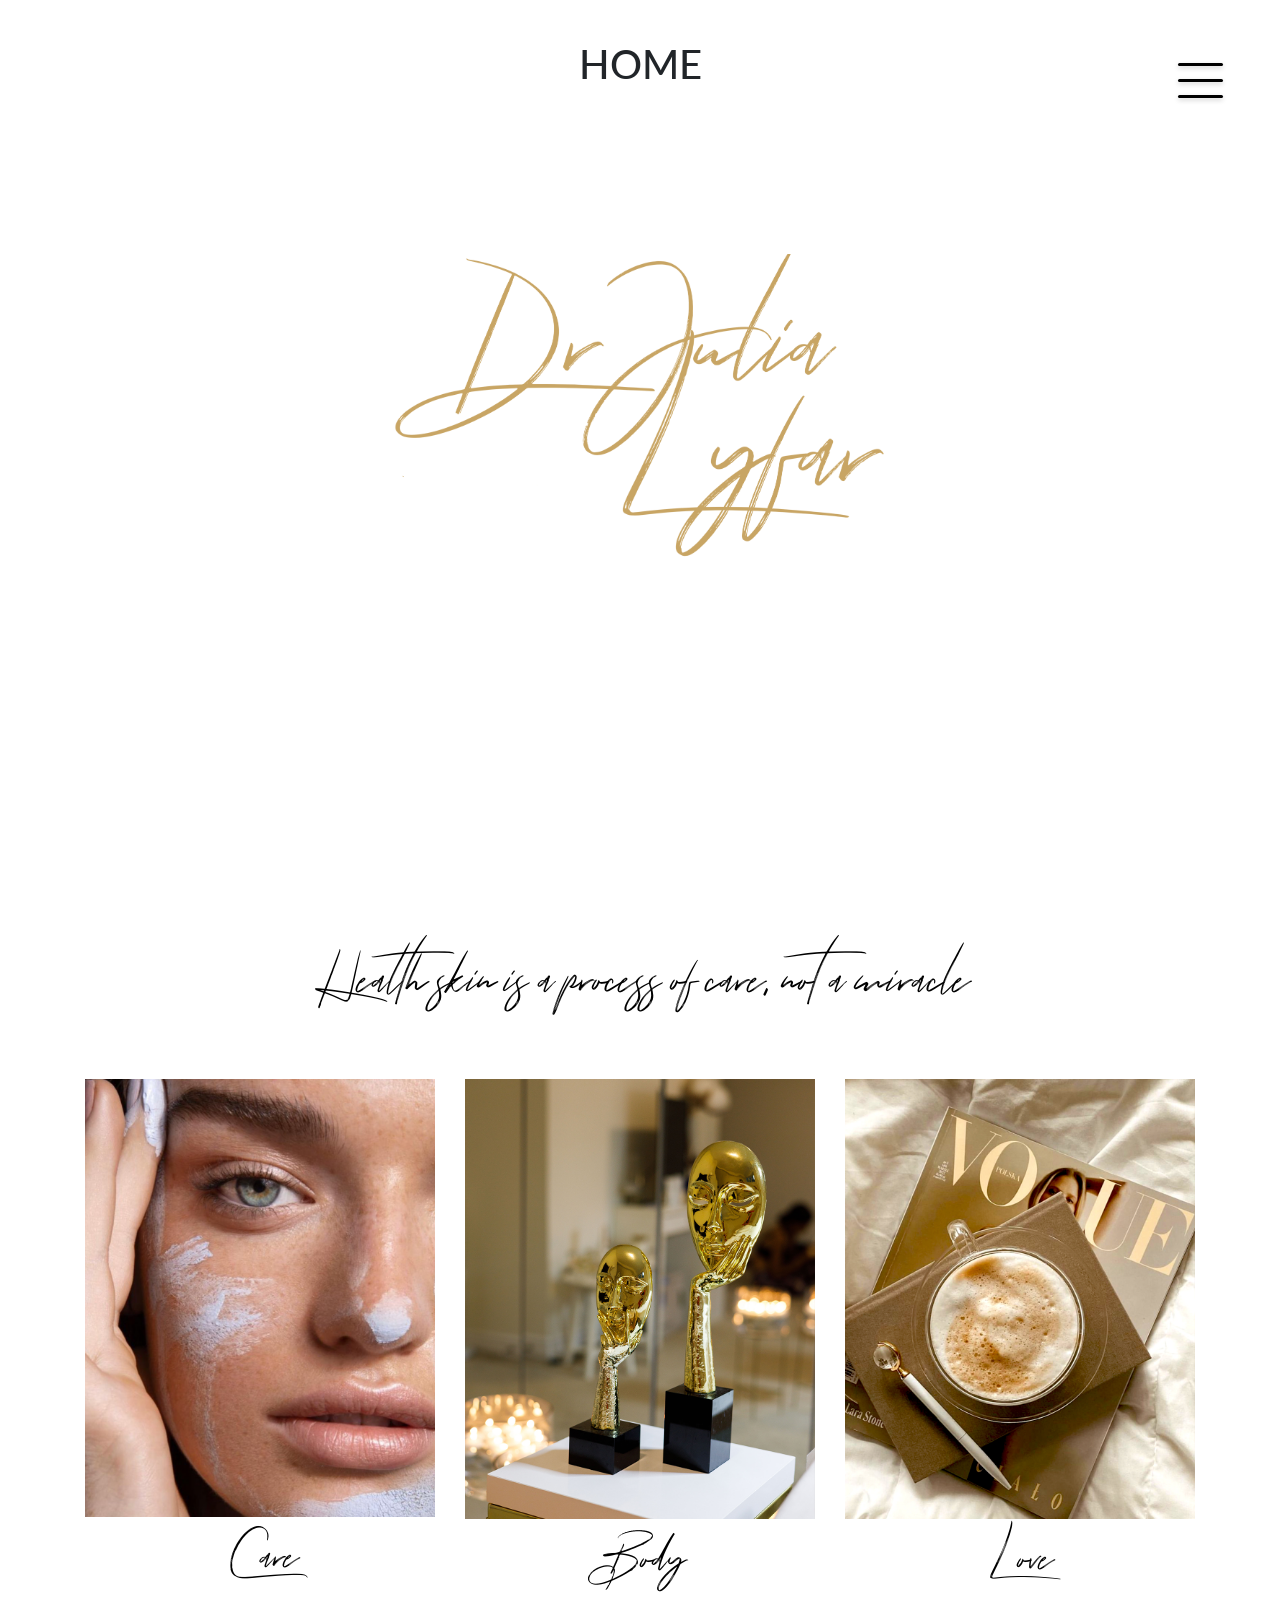
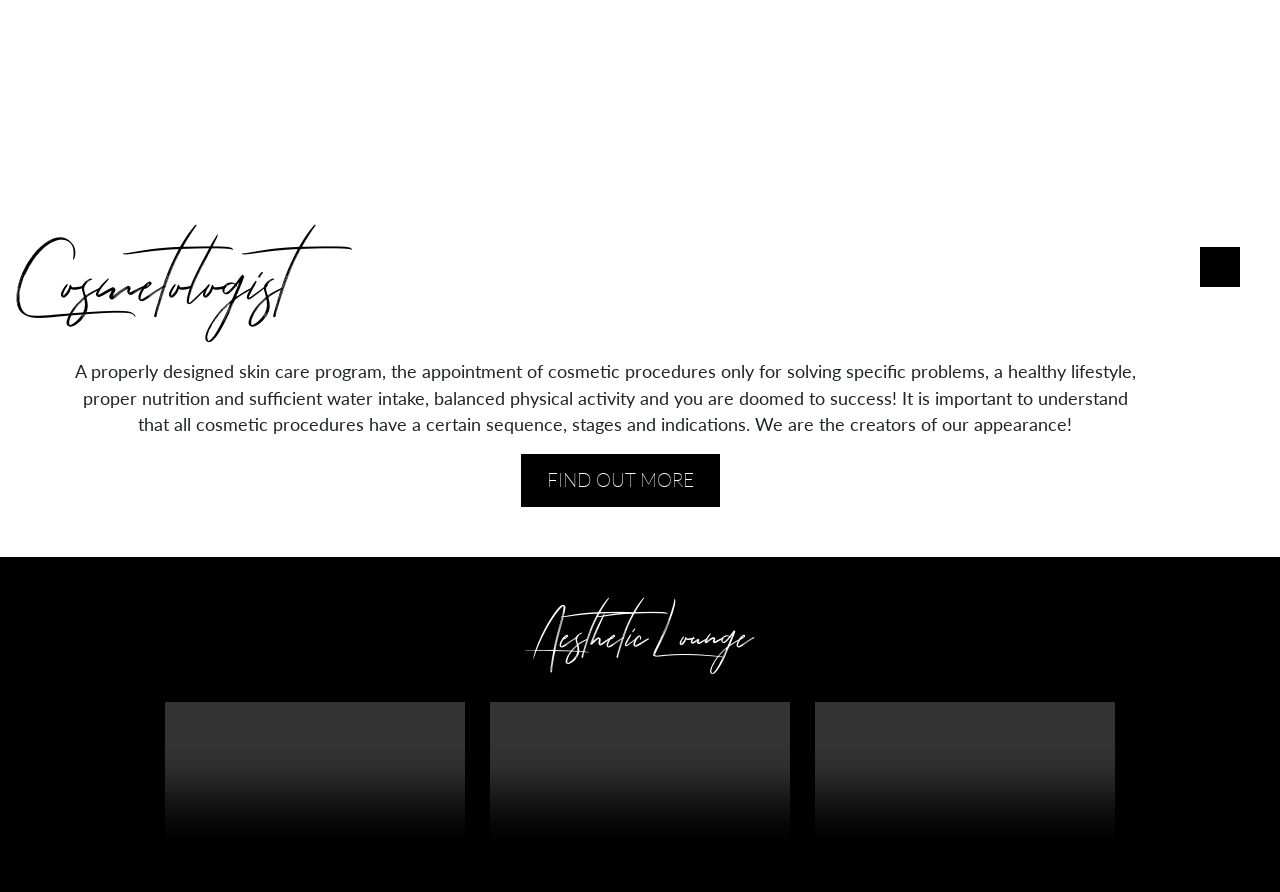
==== index.html @ 24a82a99 "Add files via upload" ====
<!DOCTYPE html>
<html lang="en">
<head>
    <meta charset="UTF-8">
    <meta http-equiv="X-UA-Compatible" content="IE=edge">
    <meta name="viewport" content="width=device-width, initial-scale=1.0">
    <link rel="preconnect" href="https://fonts.googleapis.com"> 
    <link rel="preconnect" href="https://fonts.gstatic.com" crossorigin> 
    <link rel="stylesheet" href="https://cdn.jsdelivr.net/npm/bootstrap@4.3.1/dist/css/bootstrap.min.css" integrity="sha384-ggOyR0iXCbMQv3Xipma34MD+dH/1fQ784/j6cY/iJTQUOhcWr7x9JvoRxT2MZw1T" crossorigin="anonymous">
    <link href="https://fonts.googleapis.com/css2?family=Lato:wght@300;400&display=swap" rel="stylesheet">
    <link rel="stylesheet" href="navigation.css">
    <link rel="stylesheet" href="main.css">
    <title>Home</title>
</head>
<body>
    <div id="menu-bar">
        <div class="navbar-links">
            <ul>
               <li><a href="index.html" class="text-decoration-none"><h2 id="current-page-link">HOME</h2></a></li>
               <hr>
               <li><a href="about.html" class="text-decoration-none"><h2>ABOUT ME</h2></a></li>
               <hr>
               <li><a href="services.html" class="text-decoration-none"><h2>SERVICES</h2></a></li>
               <hr>
               <li><a href="results.html" class="text-decoration-none"><h2>RESULTS</h2></a></li>
               <hr>
               <li><a href="contact_me.html" class="text-decoration-none"><h2>CONTACT<span> ME</span></h2></a></li>
            </ul>
         </div>
    </div>
    <h1>HOME</h1>
    <div class="menu-btn">
        <div class="menu-btn_shape"></div>
    </div>
    <div id="home-page-banner">
        <img src="images/IMG_4434.JPG" alt="" id="logo-img">
        <img src="images/Logomain.png" alt="" id="logo">
        <img src="images/IMG_4434.JPG" alt="" id="logo-img-responsive">
    </div>
    <div>
        <h2>Health skin is a process of care, not a miracle</h2>
        <p></p>
        <div class="container">
            <div class="row">
                <div class="col-lg-4 col-md-4">
                    <img src="images/main1.png" alt="" class="triple">
                    <div class="content">
                        <h3>Care</h3>
                    </div>
                </div>
                <div class="col-lg-4 col-md-4">
                    <img src="images/main2.jpg" alt="" class="triple">
                    <div class="content">
                        <h3>Body</h3>
                    </div>
                </div>
                <div class="col-lg-4 col-md-4">
                    <img src="images/main3.jpg" alt="" class="triple">
                    <div class="content">
                        <h3>Love</h3>
                    </div>
                </div>
            </div>
        </div>
    </div>
    <div id="thesecondcontainer" style="margin-bottom: 50px">
            <div class="flex-container">
                <div class="text-container">
                    <h2>Cosmetologist</h2>
                    <p>A properly designed skin care program, the appointment of cosmetic procedures only for solving specific problems, a healthy lifestyle, proper nutrition and sufficient water intake, balanced physical activity and you are doomed to success!
                    It is important to understand that all cosmetic procedures have a certain sequence, stages and indications. We are the creators of our appearance!</p>
                    <a href="about.html"><button type="button" class="myButton">FIND OUT MORE</button></a>
                </div>
                <div class="img-container">
                    <img src="images/IMG_4003.JPG" alt="">
                </div>
            </div>
    </div>
    <div class="video">
        <h3>Aesthetic Lounge</h3>
        <div class="video-class-flex">
            <video controls>
                <source src="images/video1.mp4" type="video/mp4">
            </video>
            <video controls>
                <source src="images/video2.mp4" type="video/mp4">
            </video>
            <video controls>
                <source src="images/video3.mp4" type="video/mp4">
            </video>
        </div>
    </div>
    <script src="main.js"></script>
</body>
</html>
---- navigation.css ----
#menu-bar{
    display: none;
    position: fixed;
    top: 0;
    height: 100vh;
    width: 100%;
    background-color: white;
    z-index: 2;
    align-items: center;
    align-content: center;
    justify-content: space-around;
    text-align: center;
    align-items: center;
}
a{
    all: unset;
}
#current-page-link{
    color: black;
}
hr{
    background-color: #d2ab66;
    height: 2px;
    border: 0;
    width: 50%;
}
.navbar-links{
    width: 80%;
    margin: auto;
}
h2:hover{
    color: #d2ab66;
    text-decoration: none;
}
a h2{
    font-family: 'Lato', sans-serif;
    color: #7b7b7b;
    font-size: 2rem;
    font-weight: 350;
}
.navbar-links ul{
    padding: 0;
    list-style-type: none;
    position: relative;
    margin-top: 3rem;
}
.menu-btn{
    top: 40px;
    right: 40px;
    position: absolute;
    display: flex;
    justify-content: center;
    align-items: center;
    width: 80px;
    height: 80px;
    cursor: pointer;
    transition: all .5s ease-in-out;
}
.menu-btn_shape{
    width: 45px;
    height: 3px;
    background-color: black;
    border-radius: 5px;
    box-shadow: 0 2px 5px rgba(0, 0, 0, 0.2);
    transition: all .5s ease-in-out;
    z-index: 2;
}
.menu-btn_shape::before,
.menu-btn_shape::after{
    content: '';
    position: absolute;
    width: 45px;
    height: 3px;
    background-color: black;
    border-radius: 5px;
    box-shadow: 0 2px 5px rgba(0, 0, 0, 0.2);
    transition: all .5s ease-in-out;
}
.menu-btn_shape::before{
    transform: translateY(-16px);
}
.menu-btn_shape::after{
    transform: translateY(16px);
}

/* ANIMATION */

.menu-btn.open .menu-btn_shape{
    transform: translateX(-50px);
    background: transparent;
    box-shadow: none;
}
.menu-btn.open .menu-btn_shape::before{
    transform: rotate(45deg) translate(35px, -35px);
}
.menu-btn.open .menu-btn_shape::after{
    transform: rotate(-45deg) translate(35px, 35px);
}

@media screen and (max-width: 700px){
    .menu-btn{
        top: 1.3rem;
        right: 1rem;
    }
    .navbar-links ul{
        top: 1.8rem
    }
    .navbar-links li h2{
        padding: 0;
    }
    .navbar-links{
        width: 50%;
    }
    .menu-btn_shape{
        width: 35px;
    }
    .menu-btn_shape::before,
    .menu-btn_shape::after{
    width: 35px;
    }
    hr{
        width: 100%;
    }
    .menu-btn_shape::before{
        transform: translateY(-13px);
    }
    .menu-btn_shape::after{
        transform: translateY(13px);
    }
    .navbar-links ul{
        margin-top: 1rem;
    }
}
@media(max-width: 410px){
    span{
        display: none;
    }
}
@media(max-width: 300px){
    span{
        display: none;
    }
    .menu-btn{
        right: -1rem;
    }
}
---- main.css ----
body{
    margin: 0;
}
.scroll{
    overflow: hidden;
}
h1{
    font-family: 'Lato', sans-serif;
    margin-top: 2.5rem;
    text-align: center;
}
p{
    font-family: 'Lato', sans-serif;
    font-size: 1.1rem;
}
.animation{
    opacity: 0;
}
@font-face{
    font-family: 'tuesdayNight';
    src: url('TuesdayNight-Regular.otf');
}
.video-class-flex{
    max-width: 1000px;
    display: flex;
    justify-content: space-evenly;
    padding-bottom: 40px;
    margin-left: auto;
    margin-right: auto;
}
video{
    width: 30%;
}
.video h3{
    display: block;
    color: white;
    margin-bottom: 40px;
}
.video{
    background-color: black;
    width: 100%;
    padding-top: 40px;
}
.myButton {
	background-color:#000000;
	display:inline-block;
	cursor:pointer;
	color:#ffffff;
	font-family: 'Lato';
	font-size:1.2rem;
	padding:9px 23px;
	text-decoration:none;
    border: solid black;
    font-weight: 200;
}
.myButton:hover {
	background-color: #404040;
    border: solid #404040;
}
.myButton:active {
	position:relative;
	top:1px;
}
.text-container{
    text-align: center;
}
#thesecondcontainer p{
    padding-right: 60px;
    padding-left: 30px;
    text-align: center;
    margin-top: 35px;
}
h2{
    font-family: 'tuesdayNight';
    text-align: center;
    font-size: 3rem;
    color: black;
}
h3{
    font-family: 'tuesdayNight';
    text-align: center;
    font-size: 2.6rem;
    color: black;
    margin-top: 15px;
}
.container{
    padding: 0;
}
/* ==========================ID=========================== */
#thesecondcontainer{
    margin-top: 20%;
    margin-left: 40px;
    margin-right: 40px;
}
#thesecondcontainer img{
    width: 100%;
    border: solid black 20px;
}

#thesecondcontainer h2{
    position: relative;
    left: -30px;
    font-size: 4rem;
    text-align: left;
}
#home-page-banner{
    background-color: white;
    height: 70vh;
    width: 100%;
    display: flex;
    align-items: center;
    align-content: center;
    justify-content: center;
    margin-bottom: 25vh;
}
#logo-img{
    max-width: 380px;
    border-radius: 50%;
}
#logo{
    width: 40%;
}
#logo-img-responsive{
    display: none;
}
.flex-container{
    display: flex;
}
.img-container{
    max-width: 35%;
}
/* ==========================CLASSES=========================== */
.triple{
    width: 100%;
}
.row{
    justify-content: center;
    margin-left: 0;
    margin-right: 0;
    margin-top: 70px;
}
.col-lg-4{
    text-align: center;
}
.col-lg-4 h2{
    text-align: left;
}
@media screen and (max-width: 650px){
    video{
        width: 33%;
    }
    #home-page-banner{
        margin-top: 20%;
        /* flex-wrap: wrap-reverse;
        margin-top: 10vh; */
        display: block;
        text-align: right;
        height: 65vh;
        margin-bottom: 20vh;
    }
    h2{
        font-size: 2rem;
        padding: 0% 50px;
    }
    h3{
        font-size: 2rem;
    }
    .col-lg-4{
        margin-bottom: 20px;
    }
    .triple{
        width: 60%;
    }
    #logo{
        width: 70%;
        margin-right: 15px;
        position: relative;
        z-index: 1;
    }
    #logo-img{
        display: none;
    }
    #logo-img-responsive{
        display: block;
        width: 230px;
        position: relative;
        top: -10vh;
        border-radius: 50%;
        z-index: 0;
        margin-left: 10%;
    }
    #thesecondcontainer h2{
        padding: 0;
        font-size: 2.7rem;
        margin-left: 30px;
    }
    #thesecondcontainer{
        margin-top: 70px;
    }
    .flex-container{
        /* flex-wrap: wrap;
        justify-content: center; */
        display: block;
        text-align: center;
    }
    .img-container{
        max-width: 90%;
        text-align: center;
        margin: auto;
        margin-top: 20px;
    }
    #thesecondcontainer p{
        padding: 0px;
        margin-top: 35px;
    }
    .myButton{
        margin: 20px 0;
    }
}
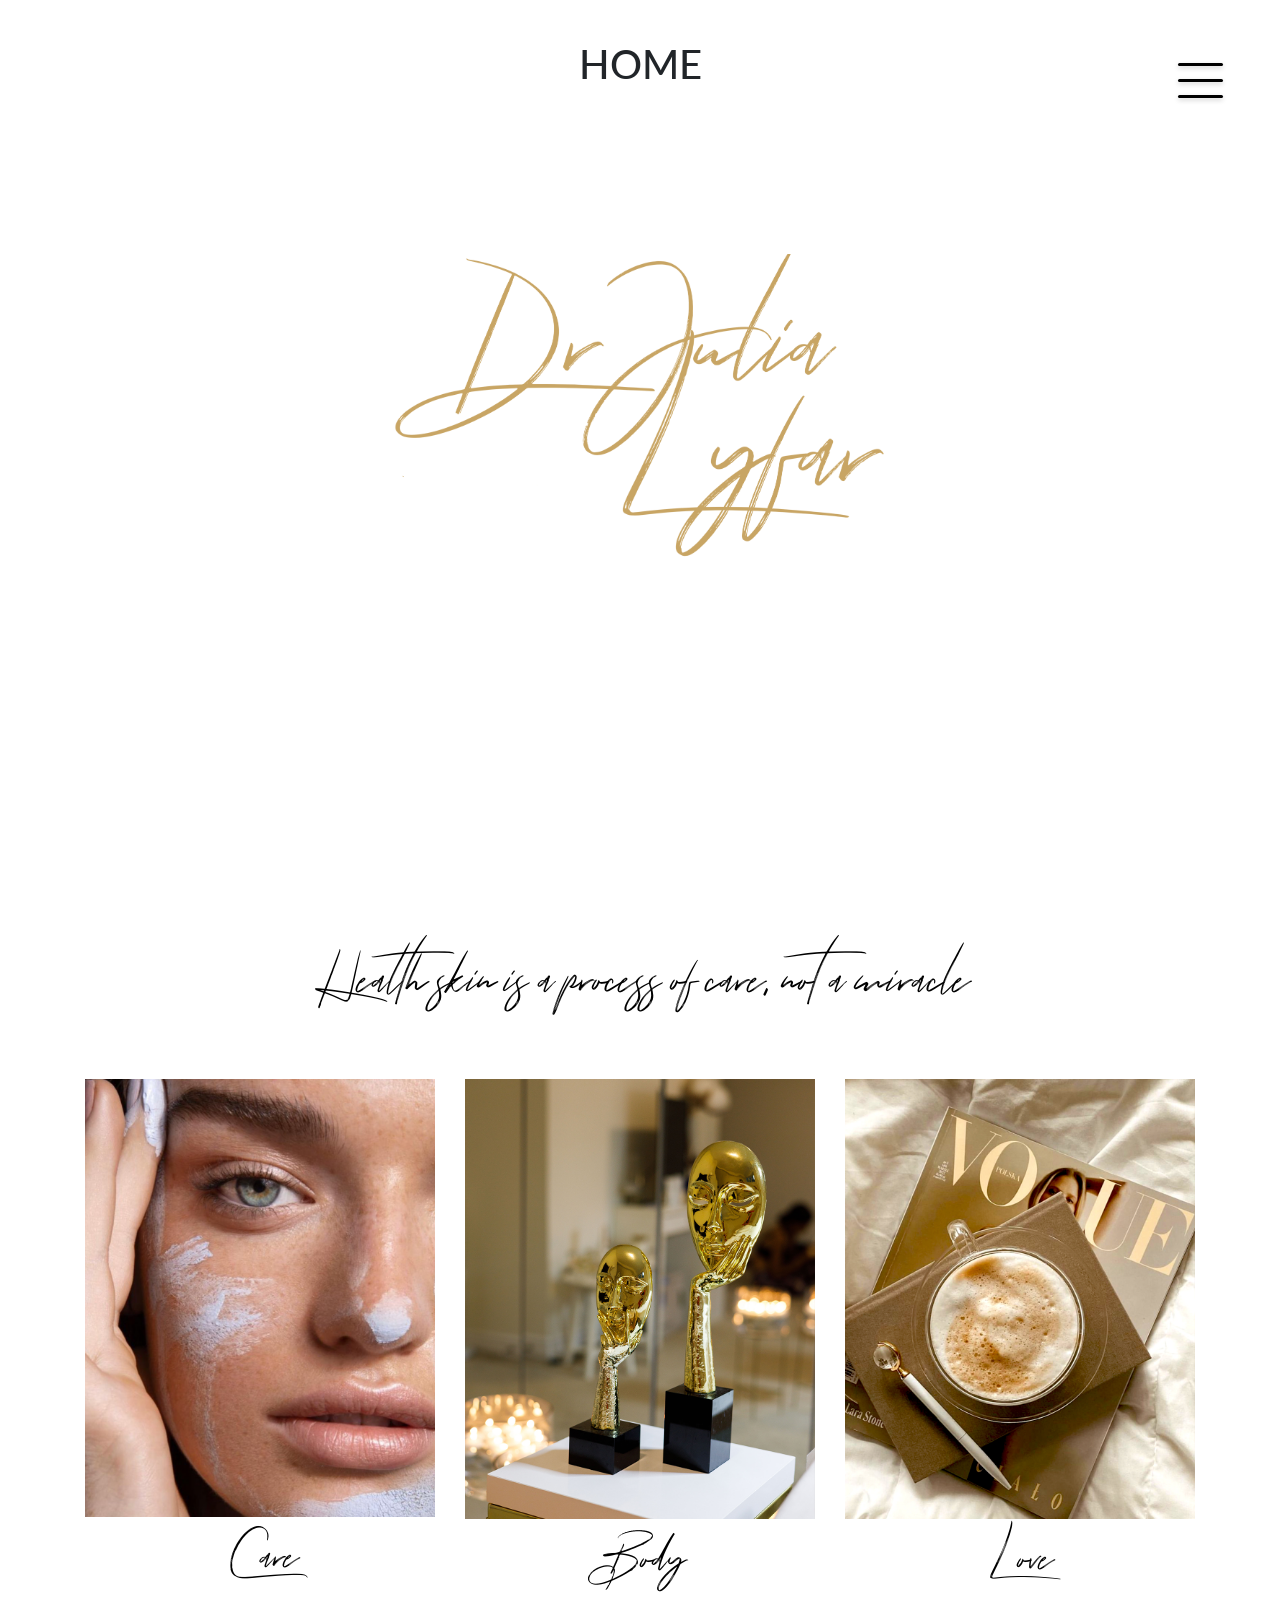
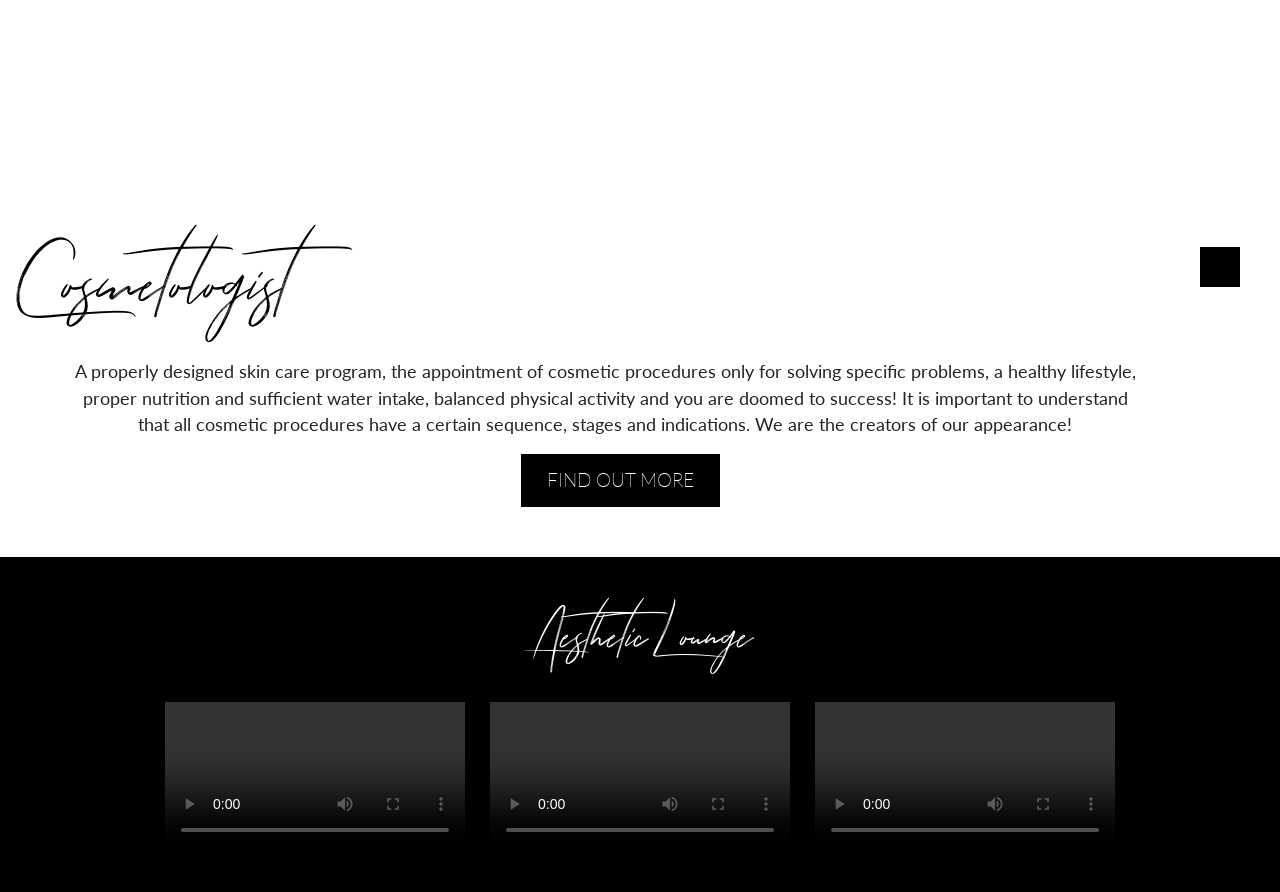
==== commit d7fc8402: "Update index.html" ====
--- a/index.html
+++ b/index.html
@@ -80,16 +80,16 @@
         <h3>Aesthetic Lounge</h3>
         <div class="video-class-flex">
             <video controls>
-                <source src="images/video1.mp4" type="video/mp4">
+                <source src="images/video1.mp4" type="video/mp4"  poster="images/vid1.jpg">
             </video>
             <video controls>
-                <source src="images/video2.mp4" type="video/mp4">
+                <source src="images/video2.mp4" type="video/mp4" poster="images/vid2.jpg">
             </video>
             <video controls>
-                <source src="images/video3.mp4" type="video/mp4">
+                <source src="images/video3.mp4" type="video/mp4" poster="images/vid3.jpg">
             </video>
         </div>
     </div>
     <script src="main.js"></script>
 </body>
-</html>+</html>
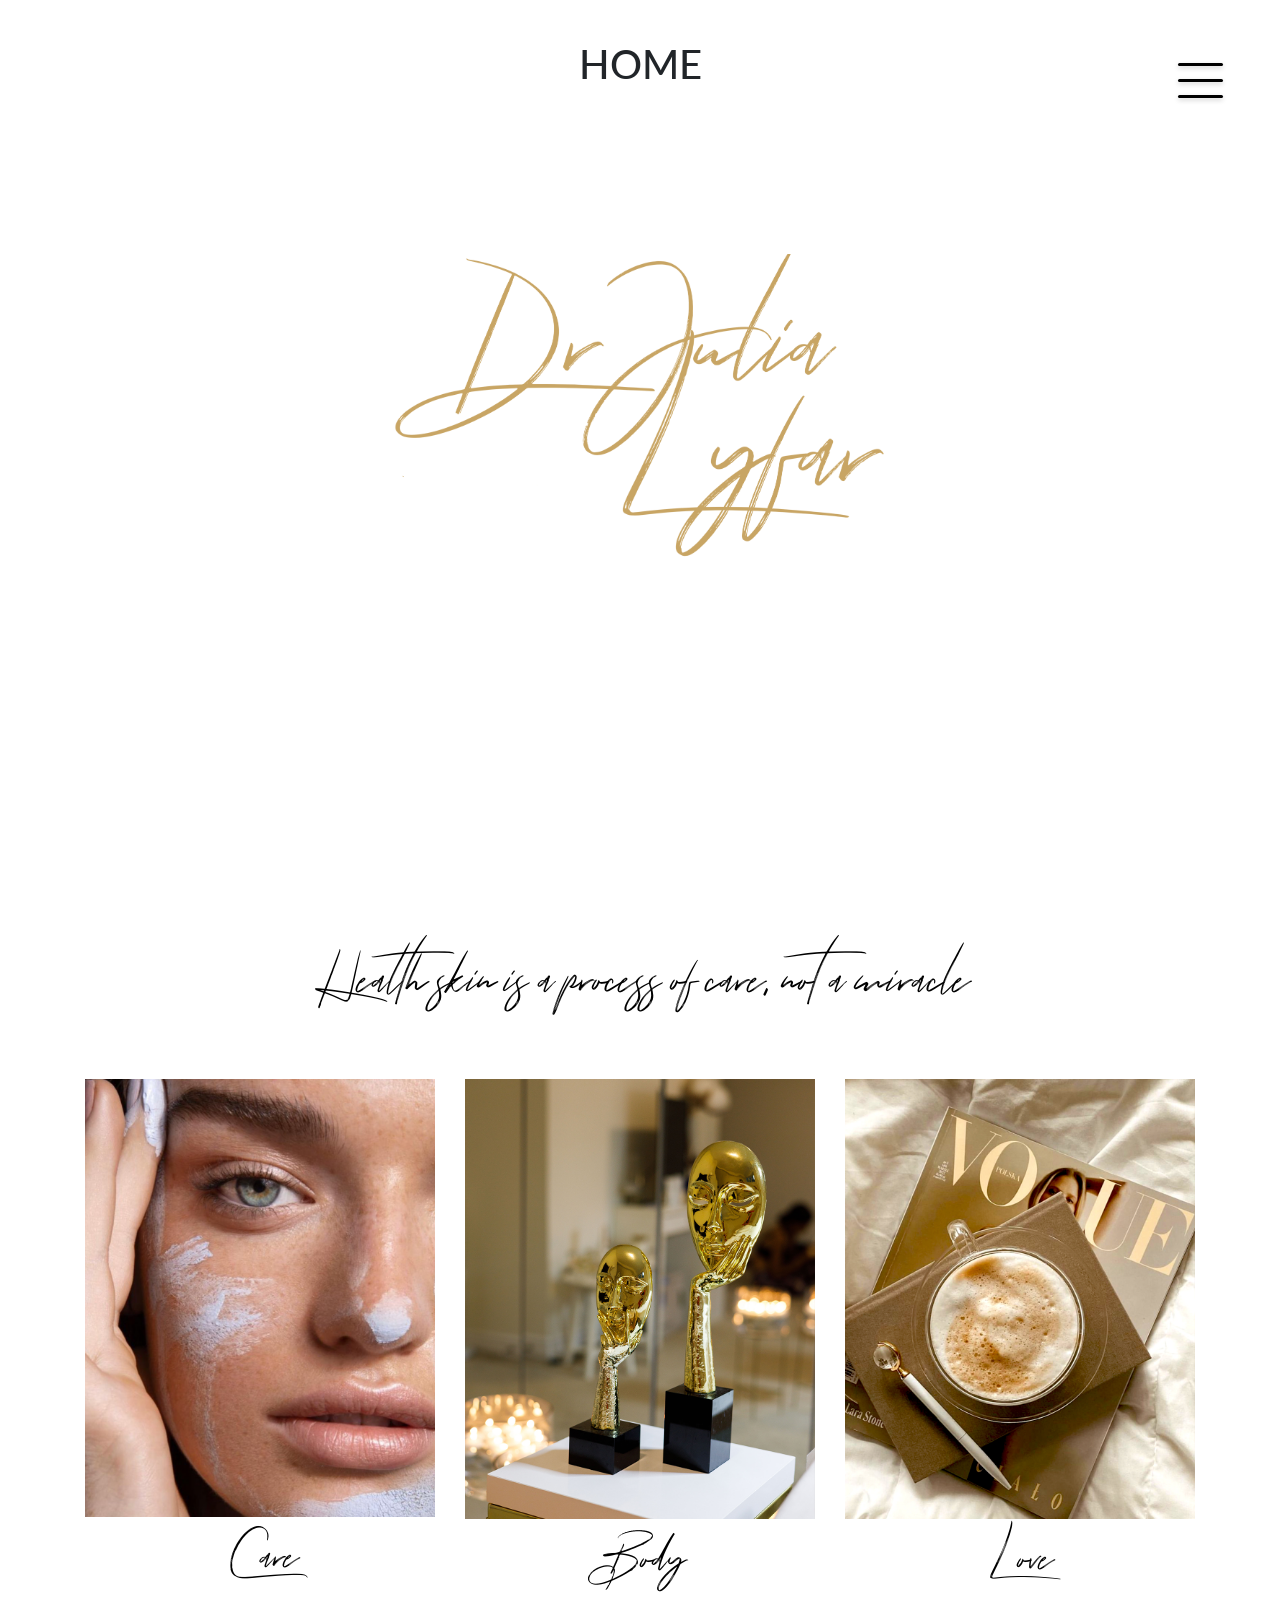
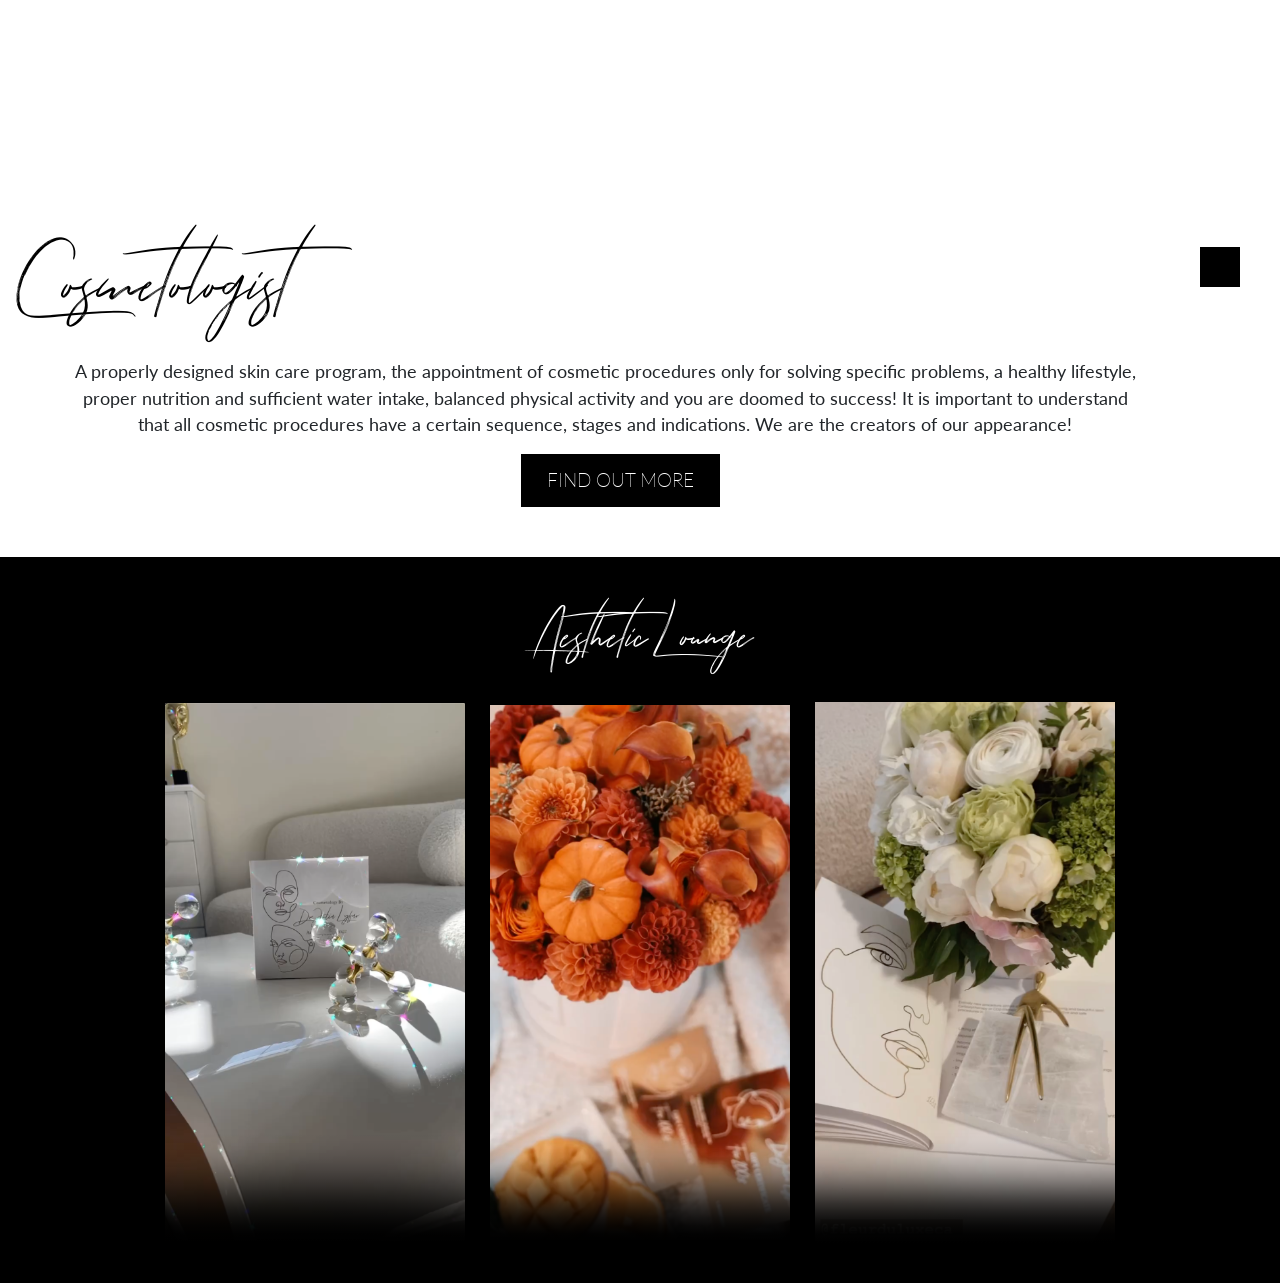
==== commit eebe4e7d: "Update index.html" ====
--- a/index.html
+++ b/index.html
@@ -79,14 +79,14 @@
     <div class="video">
         <h3>Aesthetic Lounge</h3>
         <div class="video-class-flex">
-            <video controls>
-                <source src="images/video1.mp4" type="video/mp4"  poster="images/vid1.jpg">
+            <video controls poster="images/vid1.png">
+                <source src="images/video1.mp4" type="video/mp4">
             </video>
-            <video controls>
-                <source src="images/video2.mp4" type="video/mp4" poster="images/vid2.jpg">
+            <video controls poster="images/vid2.png">
+                <source src="images/video2.mp4" type="video/mp4">
             </video>
-            <video controls>
-                <source src="images/video3.mp4" type="video/mp4" poster="images/vid3.jpg">
+            <video controls poster="images/vid3.png">
+                <source src="images/video3.mp4" type="video/mp4">
             </video>
         </div>
     </div>
